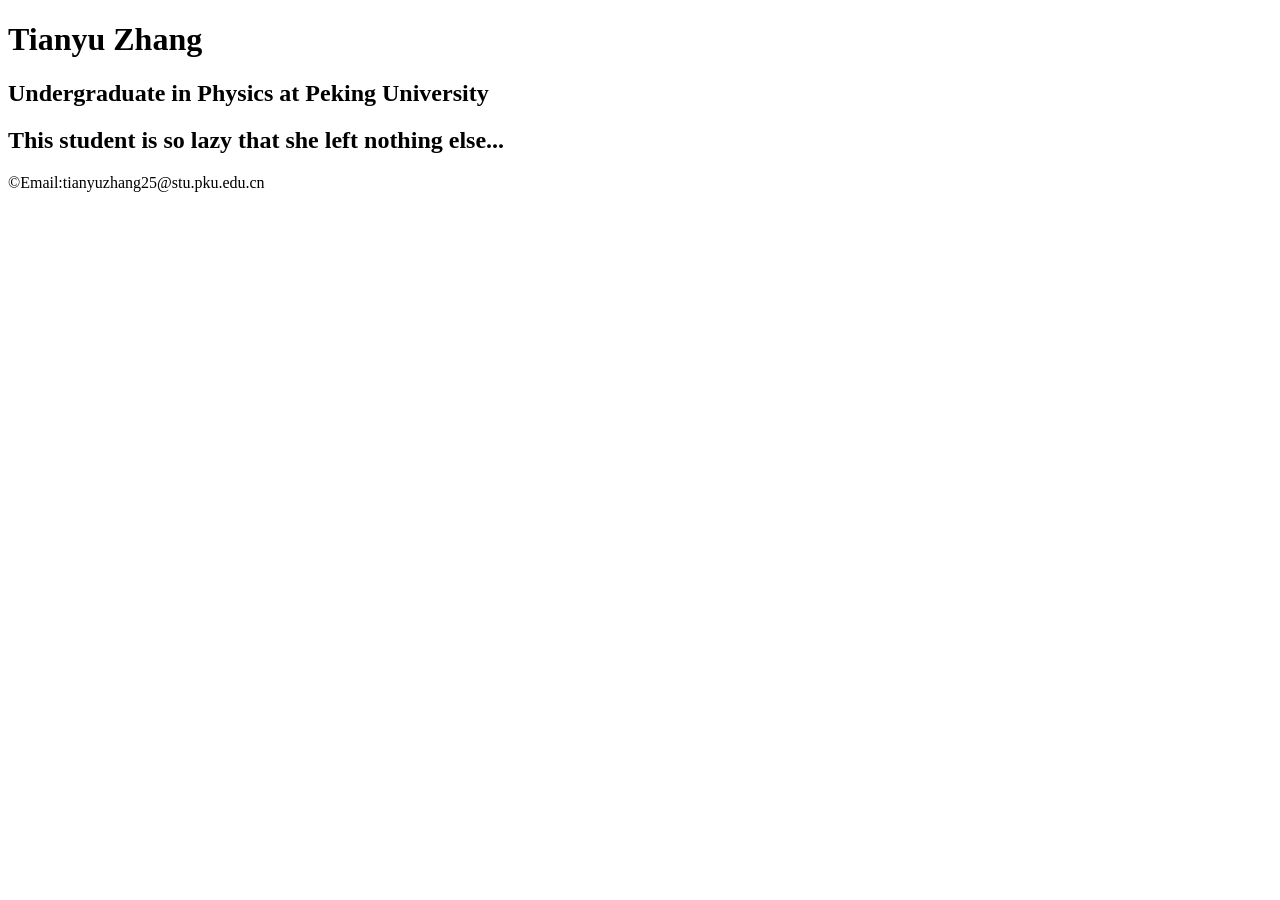
==== index.html @ a5da8ac8 "Update index.html" ====
<!DOCTYPE html>
<html>
<head>
<title>Catastrophic Ephemerality.</title>
</head>
<body>
    <header>
        <h1>Tianyu Zhang</h1>
        <h2>Undergraduate in Physics at Peking University</h2>
    </header>
    <main>
        <section>
            <h2>This student is so lazy that she left nothing else...</h2>
        </section>
    </main>
    <footer>
        <p>&copy;Email:tianyuzhang25@stu.pku.edu.cn</p>
    </footer>

</body>

</html>
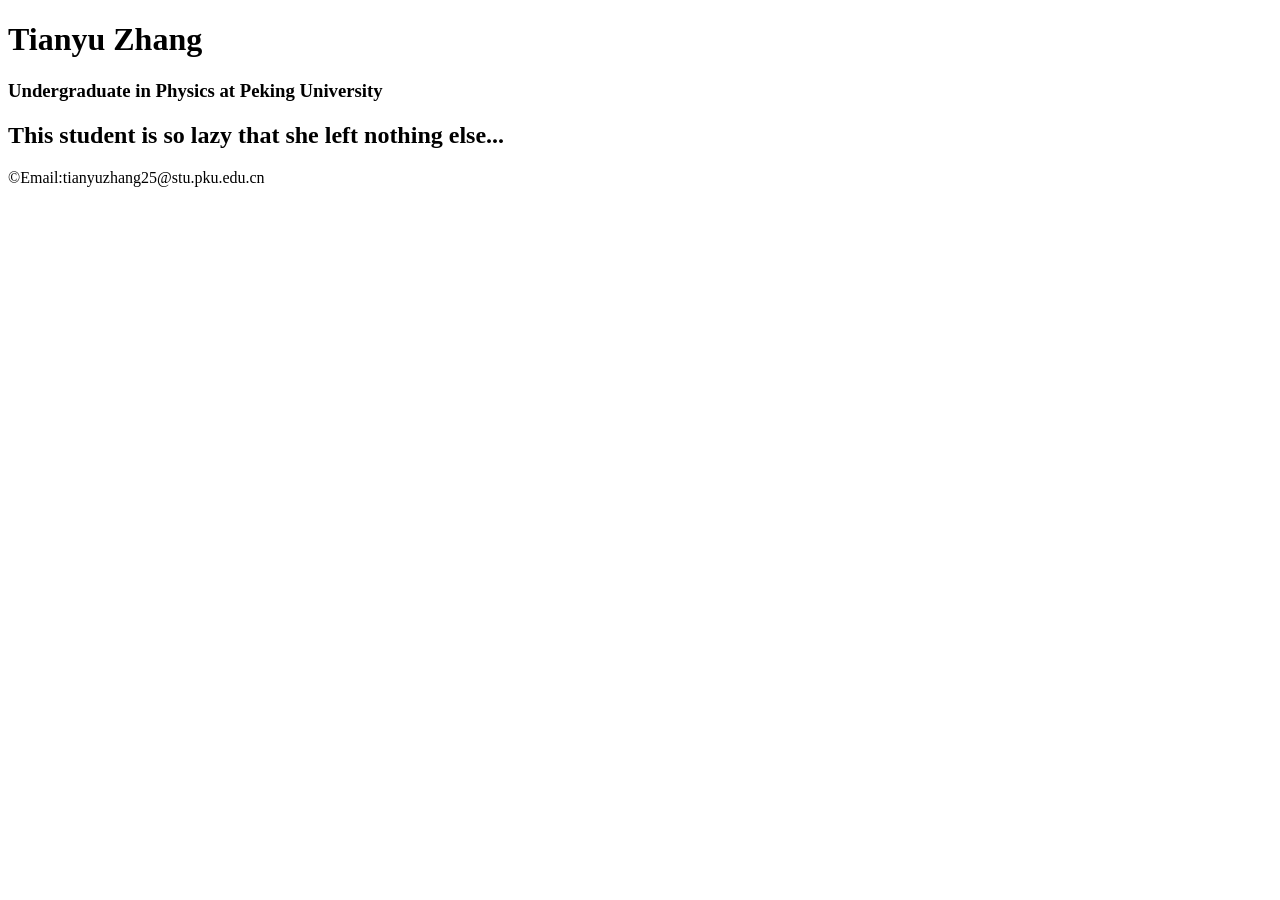
==== commit dc693736: "Update index.html" ====
--- a/index.html
+++ b/index.html
@@ -6,7 +6,7 @@
 <body>
     <header>
         <h1>Tianyu Zhang</h1>
-        <h2>Undergraduate in Physics at Peking University</h2>
+        <h3>Undergraduate in Physics at Peking University</h3>
     </header>
     <main>
         <section>
@@ -20,3 +20,4 @@
 </body>
 
 </html>
+
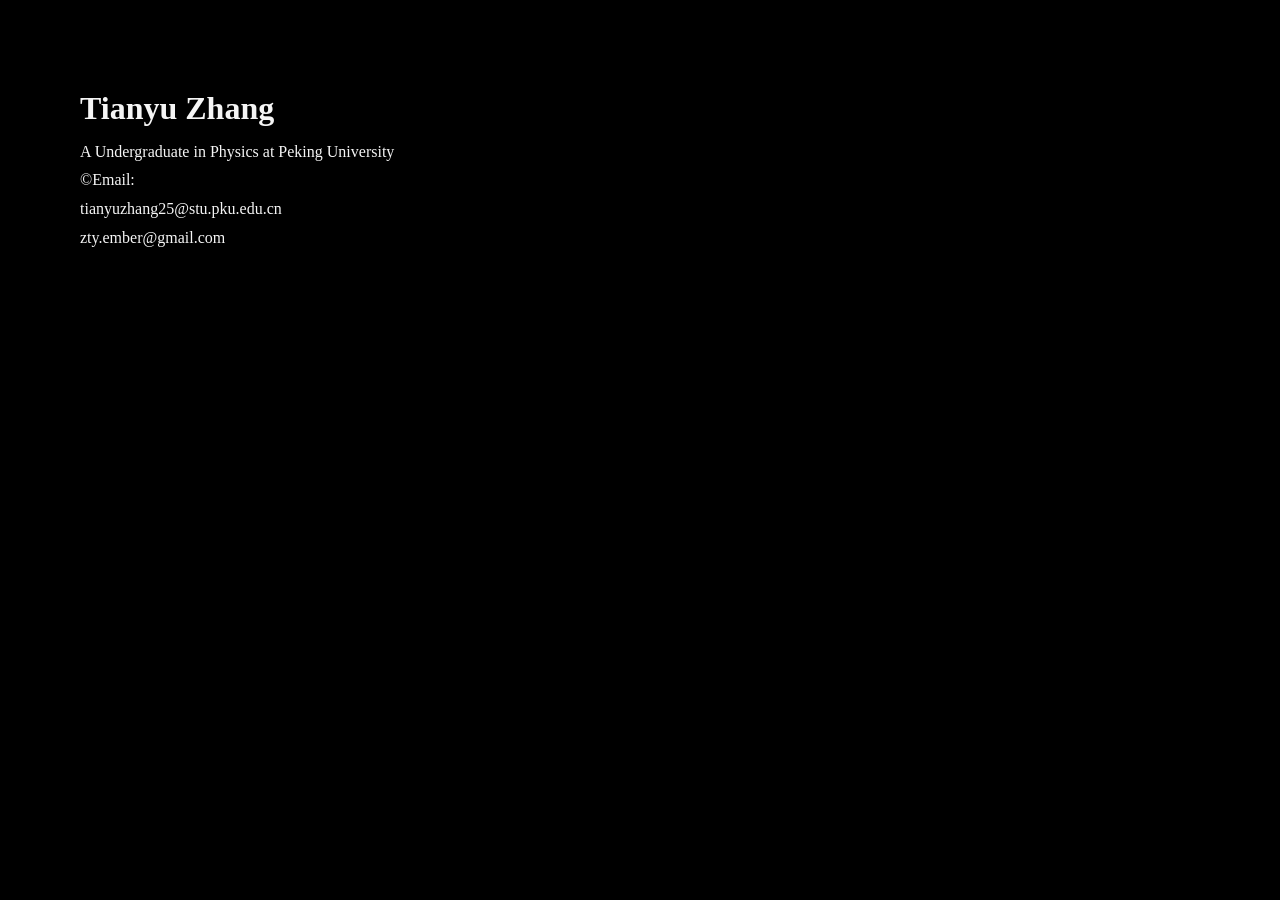
==== commit 4b86a290: "Initialize project structure and homepage skeleton" ====
--- a/index.html
+++ b/index.html
@@ -1,23 +1,38 @@
 <!DOCTYPE html>
-<html>
+<html lang="en">
+
 <head>
-<title>Catastrophic Ephemerality.</title>
+	<meta charset="UTF-8">
+	<meta name="viewport" content="width=device-width, initial-scale=1.0">
+
+	<title>Catastrophic Ephemerality.</title>
+
+	<link rel="stylesheet" href="css/style.css">
 </head>
+
 <body>
-    <header>
-        <h1>Tianyu Zhang</h1>
-        <h3>Undergraduate in Physics at Peking University</h3>
-    </header>
-    <main>
-        <section>
-            <h2>This student is so lazy that she left nothing else...</h2>
-        </section>
-    </main>
-    <footer>
-        <p>&copy;Email:tianyuzhang25@stu.pku.edu.cn</p>
-    </footer>
+
+	<header>
+		<nav>
+		</nav>
+	</header>
+
+	<main>
+		<h1>Tianyu Zhang</h1>
+
+		<p>
+			A Undergraduate in Physics at Peking University
+		</p>
+	</main>
+
+	<footer>
+        &copy;Email:
+        <p>tianyuzhang25@stu.pku.edu.cn</p>
+        <p>zty.ember@gmail.com</p>
+	</footer>
+
+	<script src="js/main.js"></script>
 
 </body>
 
 </html>
-
--- a/css/style.css
+++ b/css/style.css
@@ -0,0 +1,20 @@
+/* ---------- Reset ---------- */
+
+* {
+	margin: 0;
+	padding: 0;
+	box-sizing: border-box;
+}
+
+/* ---------- Page ---------- */
+
+body {
+	background-color: #000000;
+	color: #f5f5f5;
+
+	font-family: Georgia, "Times New Roman", serif;
+
+	line-height: 1.8;
+
+	padding: 80px;
+}
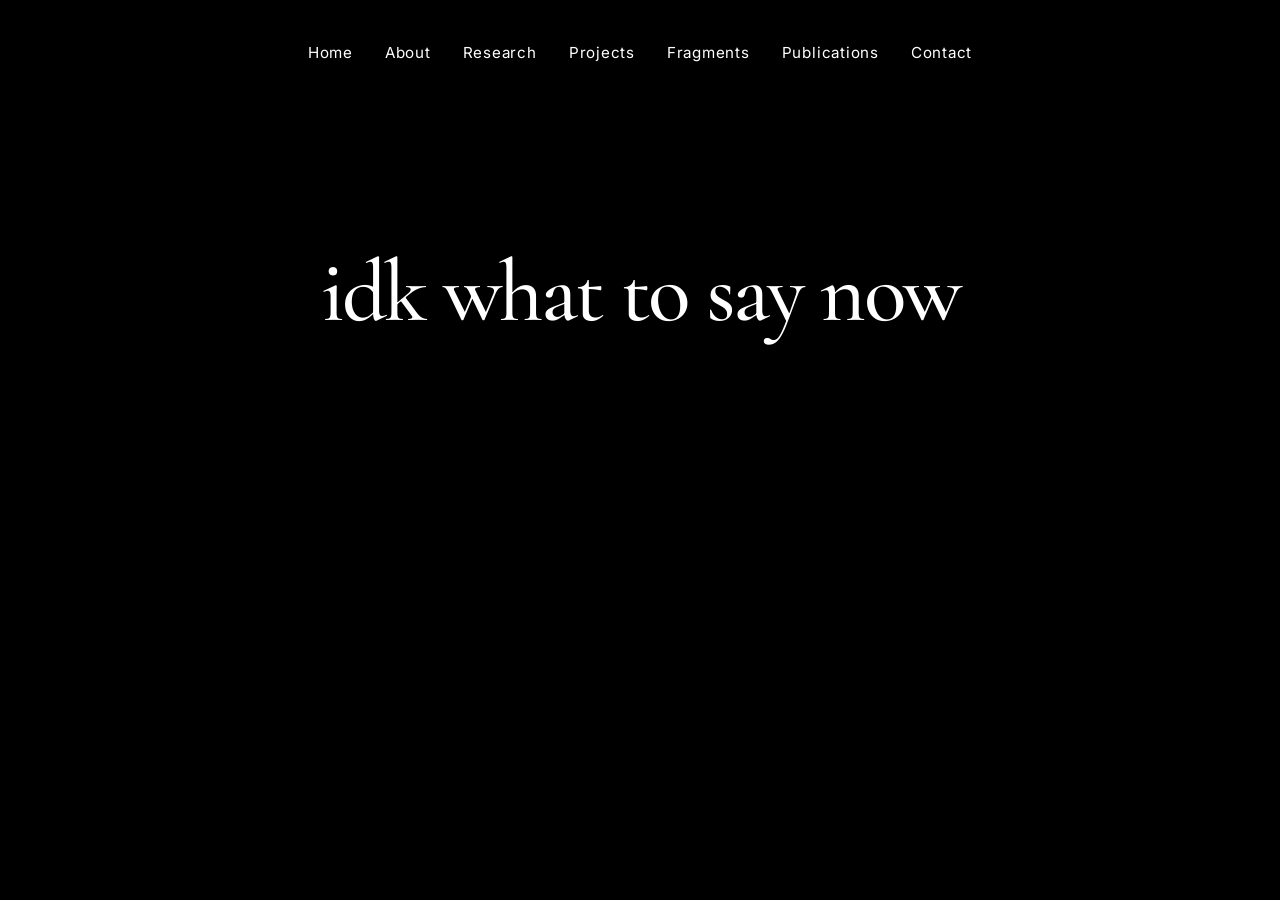
==== commit 5649bc36: "Establish typography foundation" ====
--- a/index.html
+++ b/index.html
@@ -7,29 +7,38 @@
 
 	<title>Catastrophic Ephemerality.</title>
 
+	<link rel="preconnect" href="https://fonts.googleapis.com">
+	<link rel="preconnect" href="https://fonts.gstatic.com" crossorigin>
+
+	<link
+	href="https://fonts.googleapis.com/css2?family=Cormorant+Garamond:wght@400;500&family=EB+Garamond:wght@400;500;600&family=Inter:wght@300;400;500;600&display=swap"
+	rel="stylesheet">
 	<link rel="stylesheet" href="css/style.css">
 </head>
 
 <body>
 
 	<header>
+	<div class="container">
 		<nav>
+			<a href="index.html">Home</a>
+			<a href="pages/about.html">About</a>
+			<a href="pages/research.html">Research</a>
+			<a href="pages/projects.html">Projects</a>
+			<a href="pages/fragments.html">Fragments</a>
+			<a href="pages/publications.html">Publications</a>
+			<a href="pages/contact.html">Contact</a>
 		</nav>
+	</div>
 	</header>
 
 	<main>
-		<h1>Tianyu Zhang</h1>
-
-		<p>
-			A Undergraduate in Physics at Peking University
-		</p>
+		<div class="container">
+			<section class="hero">
+				<h1>idk what to say now</h1>
+			</section>
+		</div>
 	</main>
-
-	<footer>
-        &copy;Email:
-        <p>tianyuzhang25@stu.pku.edu.cn</p>
-        <p>zty.ember@gmail.com</p>
-	</footer>
 
 	<script src="js/main.js"></script>
 
--- a/css/style.css
+++ b/css/style.css
@@ -1,4 +1,29 @@
-/* ---------- Reset ---------- */
+/* ========================================
+   Design Tokens
+======================================== */
+
+:root {
+
+	/* Colors */
+
+	--color-background:#000000;
+	--color-text:#ffffff;
+	--color-muted:#a8a8a8;
+	--color-accent:#8ecae6;
+
+	/* Typography */
+
+	--font-display:"Cormorant Garamond",serif;
+	--font-body:"EB Garamond",serif;
+	--font-ui:"Inter",sans-serif;
+
+}	
+/* ========================================
+   Global Styles
+======================================== */
+/* ========================================
+   Reset
+======================================== */
 
 * {
 	margin: 0;
@@ -9,12 +34,78 @@
 /* ---------- Page ---------- */
 
 body {
-	background-color: #000000;
-	color: #f5f5f5;
+	background-color:var(--color-background);
+	color:var(--color-text);
 
-	font-family: Georgia, "Times New Roman", serif;
+	font-family:var(--font-body);
 
-	line-height: 1.8;
+	line-height:1.7;
+}
 
-	padding: 80px;
-}+/* ---------- Links ---------- */
+
+a {
+	color:inherit;
+	text-decoration:none;
+}
+/* ========================================
+   Layout
+======================================== */
+
+.container {
+	width:100%;
+	max-width:1100px;
+
+	margin:0 auto;
+
+	padding:0 40px;
+}
+/* ========================================
+   Header
+======================================== */
+
+header {
+	padding:40px 0;
+}
+
+nav {
+	display:flex;
+	justify-content:center;
+	gap:32px;
+}
+nav a {
+	font-family:var(--font-ui);
+
+	font-size:0.95rem;
+
+	font-weight:400;
+
+	letter-spacing:0.05em;
+
+	transition:color .3s ease;
+}
+
+nav a:hover {
+	color:#8ecae6;
+}
+/* ========================================
+   Hero
+======================================== */
+
+
+.hero {
+	padding:140px 0 180px;
+	text-align:center;
+}
+
+.hero h1 {
+	font-family:var(--font-display);
+
+	font-size:clamp(3rem,8vw,5.5rem);
+
+	font-weight:500;
+
+	letter-spacing:-0.03em;
+
+	line-height:1.05;
+}
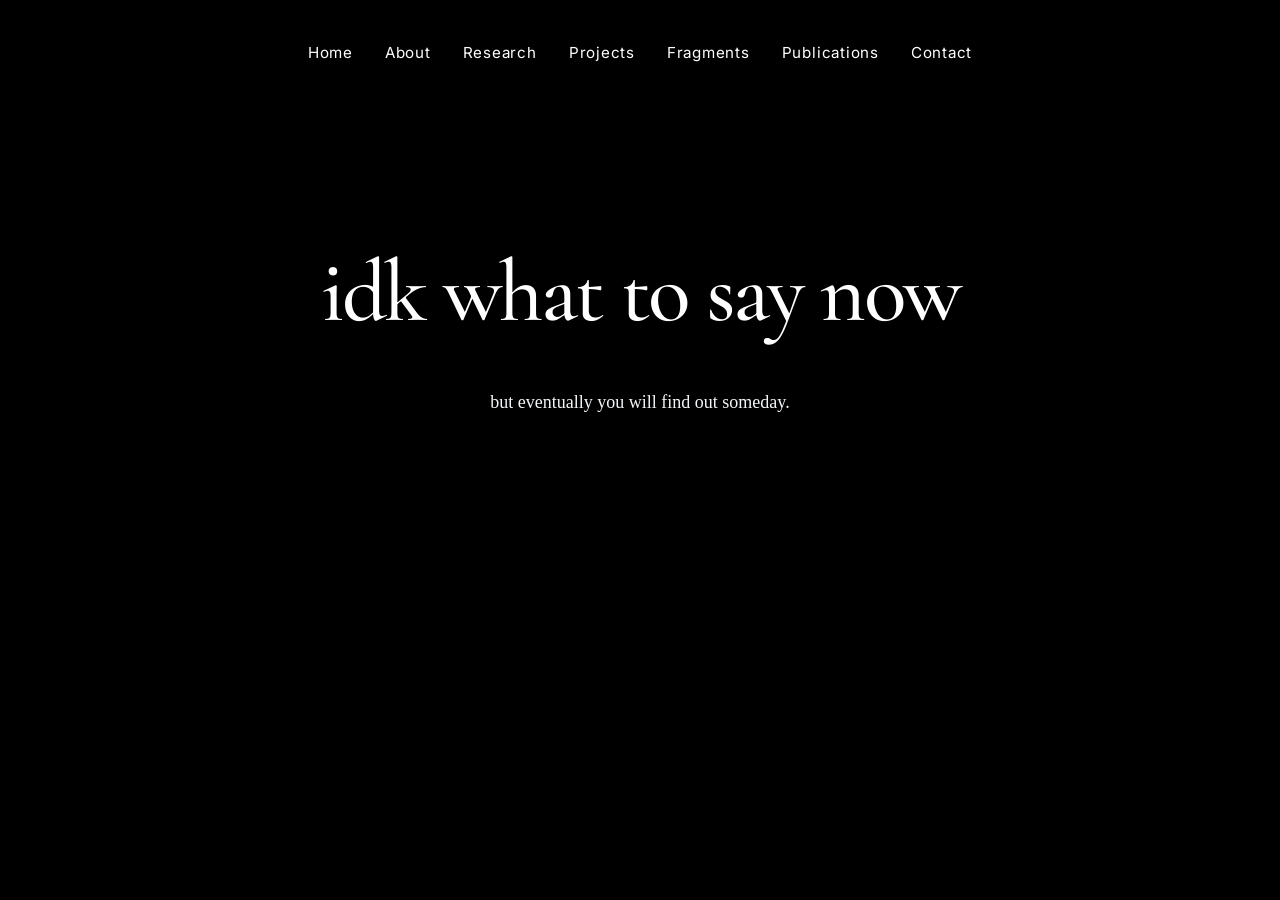
==== commit f181be9a: "Refine homepage typography" ====
--- a/index.html
+++ b/index.html
@@ -36,6 +36,7 @@
 		<div class="container">
 			<section class="hero">
 				<h1>idk what to say now</h1>
+				<p class="subtitle">but eventually you will find out someday.</p>
 			</section>
 		</div>
 	</main>
--- a/css/style.css
+++ b/css/style.css
@@ -8,6 +8,7 @@
 
 	--color-background:#000000;
 	--color-text:#ffffff;
+	--color-text-secondary: #f3f6f9;
 	--color-muted:#a8a8a8;
 	--color-accent:#8ecae6;
 
@@ -94,6 +95,8 @@
 
 
 .hero {
+    max-width: 720px;
+    margin: 0 auto;
 	padding:140px 0 180px;
 	text-align:center;
 }
@@ -108,4 +111,18 @@
 	letter-spacing:-0.03em;
 
 	line-height:1.05;
+
+    display: inline-block;
+
+    max-width: 20ch;
+
+    margin-bottom: 1.5rem;
 }
+.subtitle {
+    font-family: var(--font-body);
+    font-size: 1.125rem;
+    line-height: 1.8;
+    color: var(--color-text-secondary);
+    max-width: 36ch;
+    margin: 1.5rem auto 0;
+}
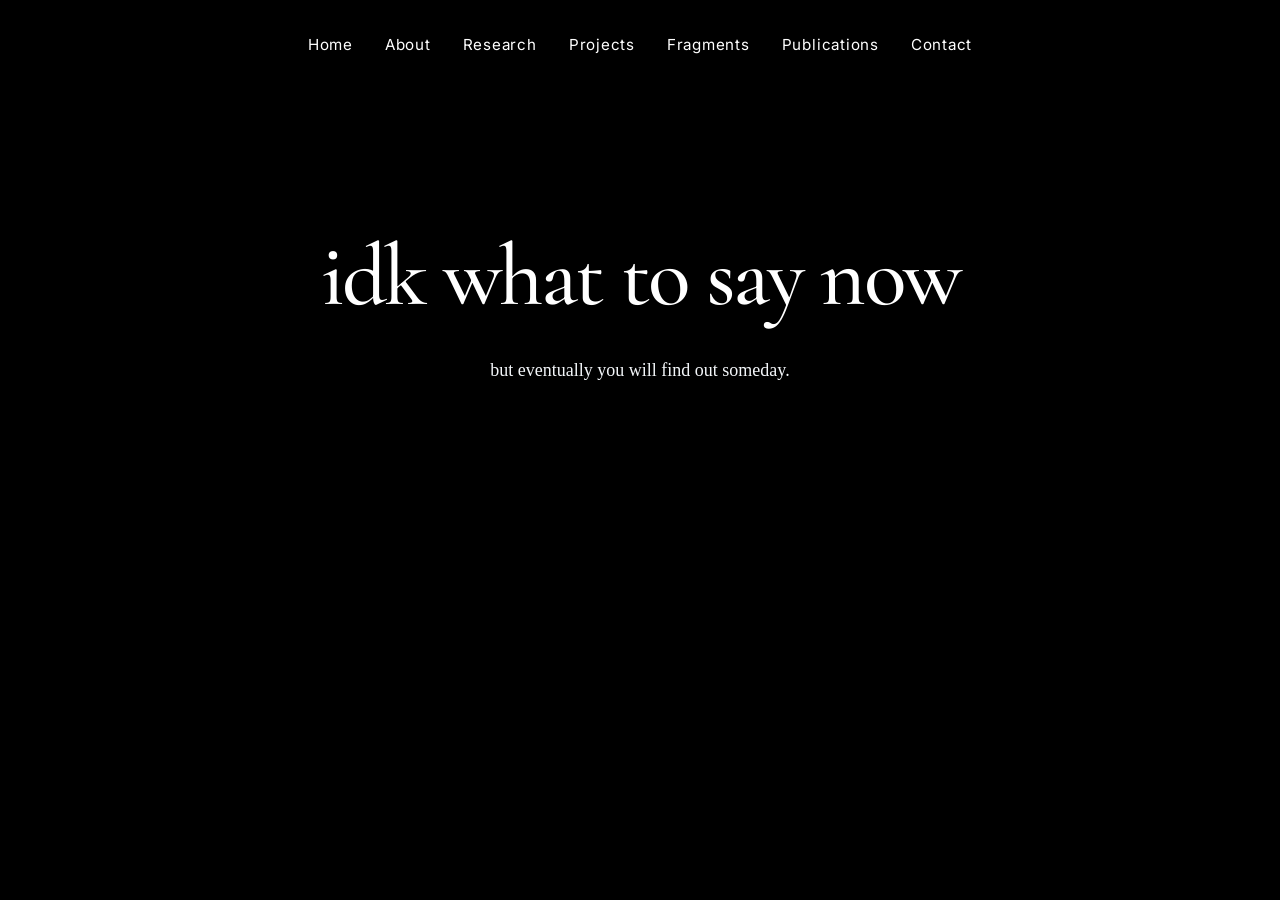
==== commit 4fe3d6f9: "Refactor CSS selectors for semantic class naming" ====
--- a/index.html
+++ b/index.html
@@ -21,13 +21,13 @@
 	<header>
 	<div class="container">
 		<nav>
-			<a href="index.html">Home</a>
-			<a href="pages/about.html">About</a>
-			<a href="pages/research.html">Research</a>
-			<a href="pages/projects.html">Projects</a>
-			<a href="pages/fragments.html">Fragments</a>
-			<a href="pages/publications.html">Publications</a>
-			<a href="pages/contact.html">Contact</a>
+			<a class="nav-link" href="index.html">Home</a>
+			<a class="nav-link" href="pages/about.html">About</a>
+			<a class="nav-link" href="pages/research.html">Research</a>
+			<a class="nav-link" href="pages/projects.html">Projects</a>
+			<a class="nav-link" href="pages/fragments.html">Fragments</a>
+			<a class="nav-link" href="pages/publications.html">Publications</a>
+			<a class="nav-link" href="pages/contact.html">Contact</a>
 		</nav>
 	</div>
 	</header>
@@ -35,8 +35,8 @@
 	<main>
 		<div class="container">
 			<section class="hero">
-				<h1>idk what to say now</h1>
-				<p class="subtitle">but eventually you will find out someday.</p>
+				<h1 class="hero-title">idk what to say now</h1>
+				<p class="hero-subtitle">but eventually you will find out someday.</p>
 			</section>
 		</div>
 	</main>
--- a/css/style.css
+++ b/css/style.css
@@ -17,6 +17,14 @@
 	--font-display:"Cormorant Garamond",serif;
 	--font-body:"EB Garamond",serif;
 	--font-ui:"Inter",sans-serif;
+
+    /* Space */
+
+    --space-xs: 0.5rem;
+    --space-sm: 1rem;
+    --space-md: 2rem;
+    --space-lg: 4rem;
+    --space-xl: 8rem;
 
 }	
 /* ========================================
@@ -59,22 +67,22 @@
 
 	margin:0 auto;
 
-	padding:0 40px;
+	padding:0 var(--space-md);
 }
 /* ========================================
    Header
 ======================================== */
 
 header {
-	padding:40px 0;
+	padding:var(--space-md) 0;
 }
 
 nav {
 	display:flex;
 	justify-content:center;
-	gap:32px;
+	gap:var(--space-md);
 }
-nav a {
+.nav-link {
 	font-family:var(--font-ui);
 
 	font-size:0.95rem;
@@ -86,7 +94,7 @@
 	transition:color .3s ease;
 }
 
-nav a:hover {
+.nav-link:hover {
 	color:#8ecae6;
 }
 /* ========================================
@@ -101,7 +109,7 @@
 	text-align:center;
 }
 
-.hero h1 {
+.hero-title {
 	font-family:var(--font-display);
 
 	font-size:clamp(3rem,8vw,5.5rem);
@@ -112,17 +120,13 @@
 
 	line-height:1.05;
 
-    display: inline-block;
-
-    max-width: 20ch;
-
-    margin-bottom: 1.5rem;
+    margin-bottom: var(--space-md);
 }
-.subtitle {
+.hero-subtitle {
     font-family: var(--font-body);
     font-size: 1.125rem;
     line-height: 1.8;
     color: var(--color-text-secondary);
     max-width: 36ch;
-    margin: 1.5rem auto 0;
+	margin:var(--space-md) auto 0;
 }
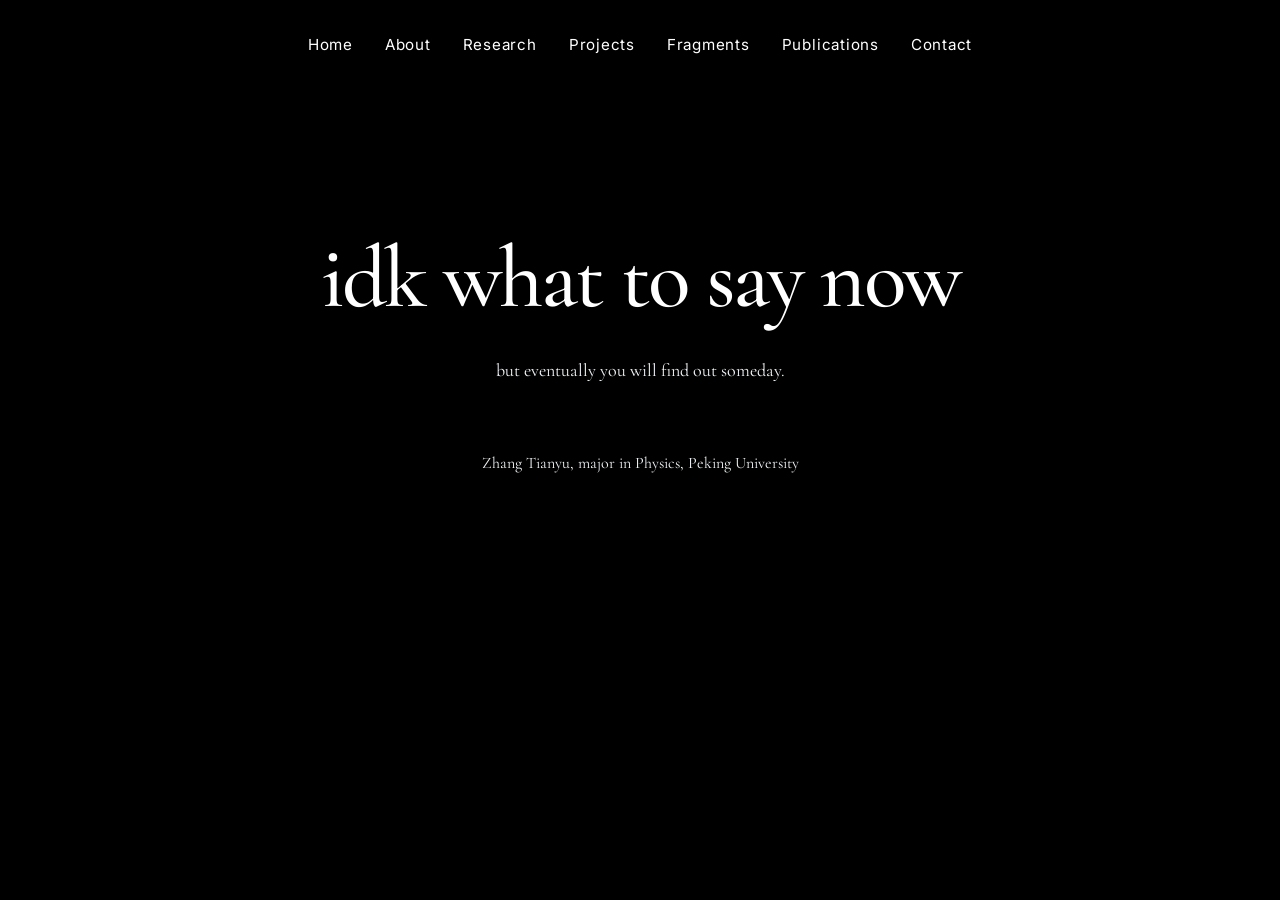
==== commit ee7b0f75: "Add hero metadata and responsive refinements" ====
--- a/index.html
+++ b/index.html
@@ -37,6 +37,7 @@
 			<section class="hero">
 				<h1 class="hero-title">idk what to say now</h1>
 				<p class="hero-subtitle">but eventually you will find out someday.</p>
+				<p class="hero-meta">Zhang Tianyu, major in Physics, Peking University</p>
 			</section>
 		</div>
 	</main>
--- a/css/style.css
+++ b/css/style.css
@@ -4,13 +4,26 @@
 
 :root {
 
-	/* Colors */
+    /* Background */
+	--color-background:#000000;
 
-	--color-background:#000000;
+    /* Text */
 	--color-text:#ffffff;
 	--color-text-secondary: #f3f6f9;
+
+    /* Muted */
 	--color-muted:#a8a8a8;
+
+    /* Accent */
 	--color-accent:#8ecae6;
+    --color-accent-hover: #d2e6fb;
+
+    /* Border */
+    --color-border: rgba(255,255,255,.08);
+
+    /* Transition */
+    --transition-fast: 180ms ease;
+    --transition-normal: 300ms ease;
 
 	/* Typography */
 
@@ -18,13 +31,26 @@
 	--font-body:"EB Garamond",serif;
 	--font-ui:"Inter",sans-serif;
 
+    --text-display: clamp(3rem, 8vw, 5.5rem);
+
+    --text-h1: 2.5rem;
+    --text-h2: 2rem;
+    --text-h3: 1.5rem;
+
+    --text-body: 1.125rem;
+
+    --text-ui: .95rem;
+
+    --text-caption: .875rem;
+
     /* Space */
 
-    --space-xs: 0.5rem;
-    --space-sm: 1rem;
-    --space-md: 2rem;
-    --space-lg: 4rem;
-    --space-xl: 8rem;
+    --space-2xs: 0.25rem;   /* 4px */
+    --space-xs: 0.5rem;     /* 8px */
+    --space-sm: 1rem;       /* 16px */
+    --space-md: 2rem;       /* 32px */
+    --space-lg: 4rem;       /* 64px */
+    --space-xl: 8rem;       /* 128px */
 
 }	
 /* ========================================
@@ -91,11 +117,11 @@
 
 	letter-spacing:0.05em;
 
-	transition:color .3s ease;
+    transition: color var(--transition-normal);
 }
 
 .nav-link:hover {
-	color:#8ecae6;
+    color: var(--color-accent);
 }
 /* ========================================
    Hero
@@ -105,7 +131,8 @@
 .hero {
     max-width: 720px;
     margin: 0 auto;
-	padding:140px 0 180px;
+    padding-top: calc(var(--space-xl) + var(--space-sm));
+    padding-bottom: calc(var(--space-xl) + var(--space-lg));
 	text-align:center;
 }
 
@@ -118,15 +145,42 @@
 
 	letter-spacing:-0.03em;
 
-	line-height:1.05;
+	line-height:1;
 
     margin-bottom: var(--space-md);
 }
 .hero-subtitle {
-    font-family: var(--font-body);
+    font-family: var(--font-display);
     font-size: 1.125rem;
     line-height: 1.8;
     color: var(--color-text-secondary);
     max-width: 36ch;
 	margin:var(--space-md) auto 0;
 }
+.hero-meta {
+
+    margin-top: var(--space-lg);
+
+    font-family: var(--font-display);
+
+    font-size: 1rem;
+
+    text-transform: none;
+
+    color: var(--color-text-secondary);
+
+}
+
+
+@media (max-width: 768px) {
+
+    nav {
+        gap: var(--space-sm);
+    }
+
+    .hero {
+        padding-top: var(--space-xl);
+        padding-bottom: var(--space-xl);
+    }
+
+}
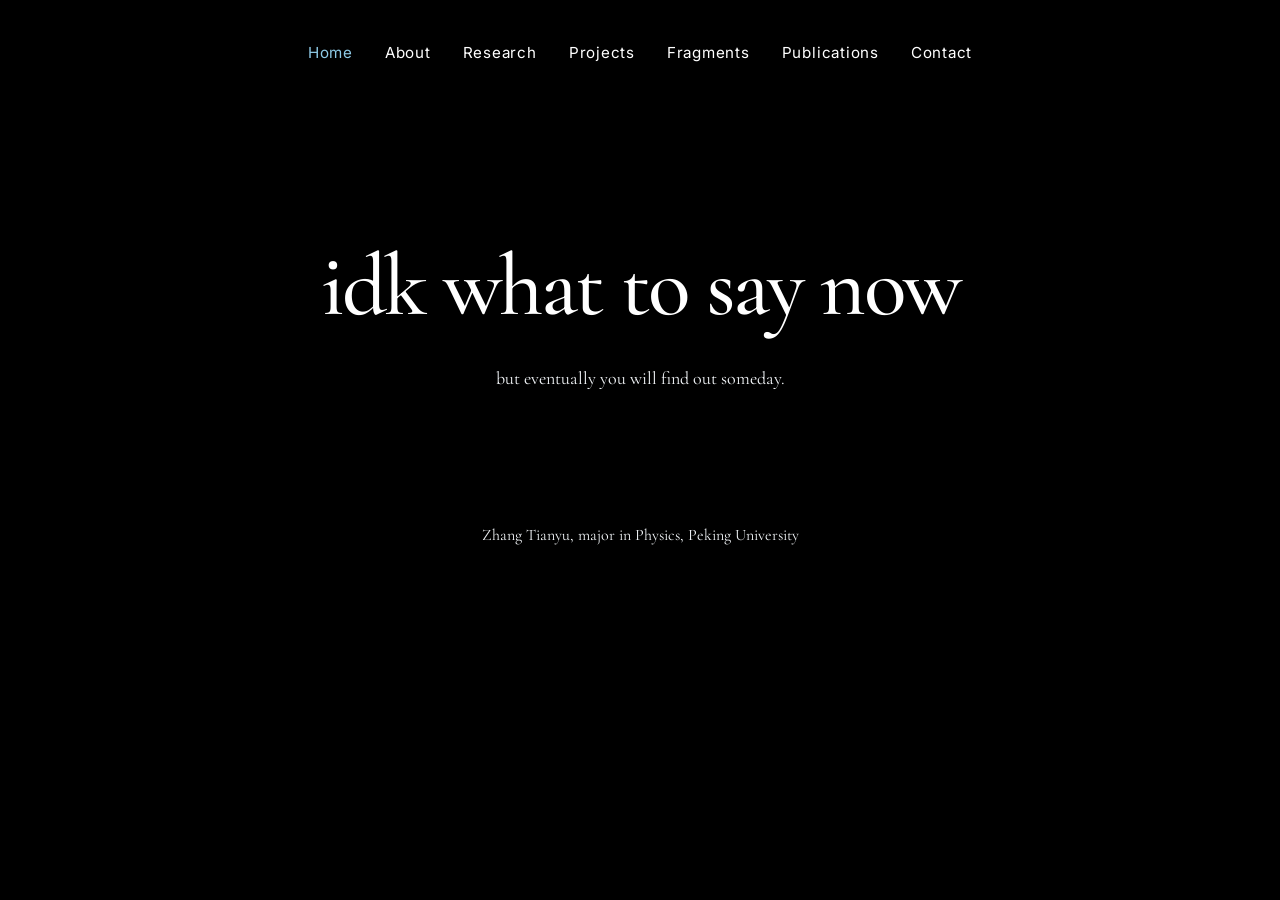
==== commit 04d640f1: "Add about page" ====
--- a/index.html
+++ b/index.html
@@ -16,12 +16,12 @@
 	<link rel="stylesheet" href="css/style.css">
 </head>
 
-<body>
+<body class="home">
 
 	<header>
 	<div class="container">
 		<nav>
-			<a class="nav-link" href="index.html">Home</a>
+			<a class="nav-link active" href="index.html" aria-current="page">Home</a>
 			<a class="nav-link" href="pages/about.html">About</a>
 			<a class="nav-link" href="pages/research.html">Research</a>
 			<a class="nav-link" href="pages/projects.html">Projects</a>
--- a/css/style.css
+++ b/css/style.css
@@ -16,7 +16,6 @@
 
     /* Accent */
 	--color-accent:#8ecae6;
-    --color-accent-hover: #d2e6fb;
 
     /* Border */
     --color-border: rgba(255,255,255,.08);
@@ -100,7 +99,7 @@
 ======================================== */
 
 header {
-	padding:var(--space-md) 0;
+	    padding: calc(var(--space-md) + 8px) 0 var(--space-md);
 }
 
 nav {
@@ -111,7 +110,7 @@
 .nav-link {
 	font-family:var(--font-ui);
 
-	font-size:0.95rem;
+	font-size:var(--text-ui);
 
 	font-weight:400;
 
@@ -121,6 +120,9 @@
 }
 
 .nav-link:hover {
+    color: var(--color-accent);
+}
+.nav-link.active {
     color: var(--color-accent);
 }
 /* ========================================
@@ -131,15 +133,17 @@
 .hero {
     max-width: 720px;
     margin: 0 auto;
-    padding-top: calc(var(--space-xl) + var(--space-sm));
-    padding-bottom: calc(var(--space-xl) + var(--space-lg));
+    padding-top: var(--space-xl);
+    padding-bottom: var(--space-xl);
 	text-align:center;
+
+    transform: translateY(16px);
 }
 
 .hero-title {
 	font-family:var(--font-display);
 
-	font-size:clamp(3rem,8vw,5.5rem);
+    font-size:var(--text-display);
 
 	font-weight:500;
 
@@ -159,7 +163,7 @@
 }
 .hero-meta {
 
-    margin-top: var(--space-lg);
+    margin-top: var(--space-xl);
 
     font-family: var(--font-display);
 
@@ -176,6 +180,7 @@
 
     nav {
         gap: var(--space-sm);
+        flex-wrap: wrap;
     }
 
     .hero {
@@ -183,4 +188,62 @@
         padding-bottom: var(--space-xl);
     }
 
+}
+
+html,
+body {
+    width: 100%;
+    height: 100%;
+}
+
+html:has(body.home) {
+    overflow: hidden;
+}
+
+body.home {
+    overflow: hidden;
+}
+
+/* ========================================
+   About Page
+======================================== */
+
+.about {
+    max-width: 720px;
+    margin: 0 auto;
+    padding-top: var(--space-lg);
+    padding-bottom: var(--space-sm);
+}
+
+.page-title {
+    font-family: var(--font-display);
+    font-size: 3.5rem;
+    font-weight: 500;
+    line-height: 1.1;
+    margin-bottom: var(--space-lg);
+}
+
+.about-intro {
+    max-width: 600px;
+    margin-bottom: var(--space-xl);
+}
+
+.about-intro p,
+.about-section p {
+    font-family: var(--font-body);
+    font-size: var(--text-body);
+    line-height: 1.8;
+    color: var(--color-text-secondary);
+}
+
+.about-section {
+    margin-bottom: var(--space-lg);
+}
+
+.about-section h2 {
+    font-family: var(--font-display);
+    font-size: var(--text-h2);
+    font-weight: 500;
+    line-height: 1.2;
+    margin-bottom: var(--space-sm);
 }
